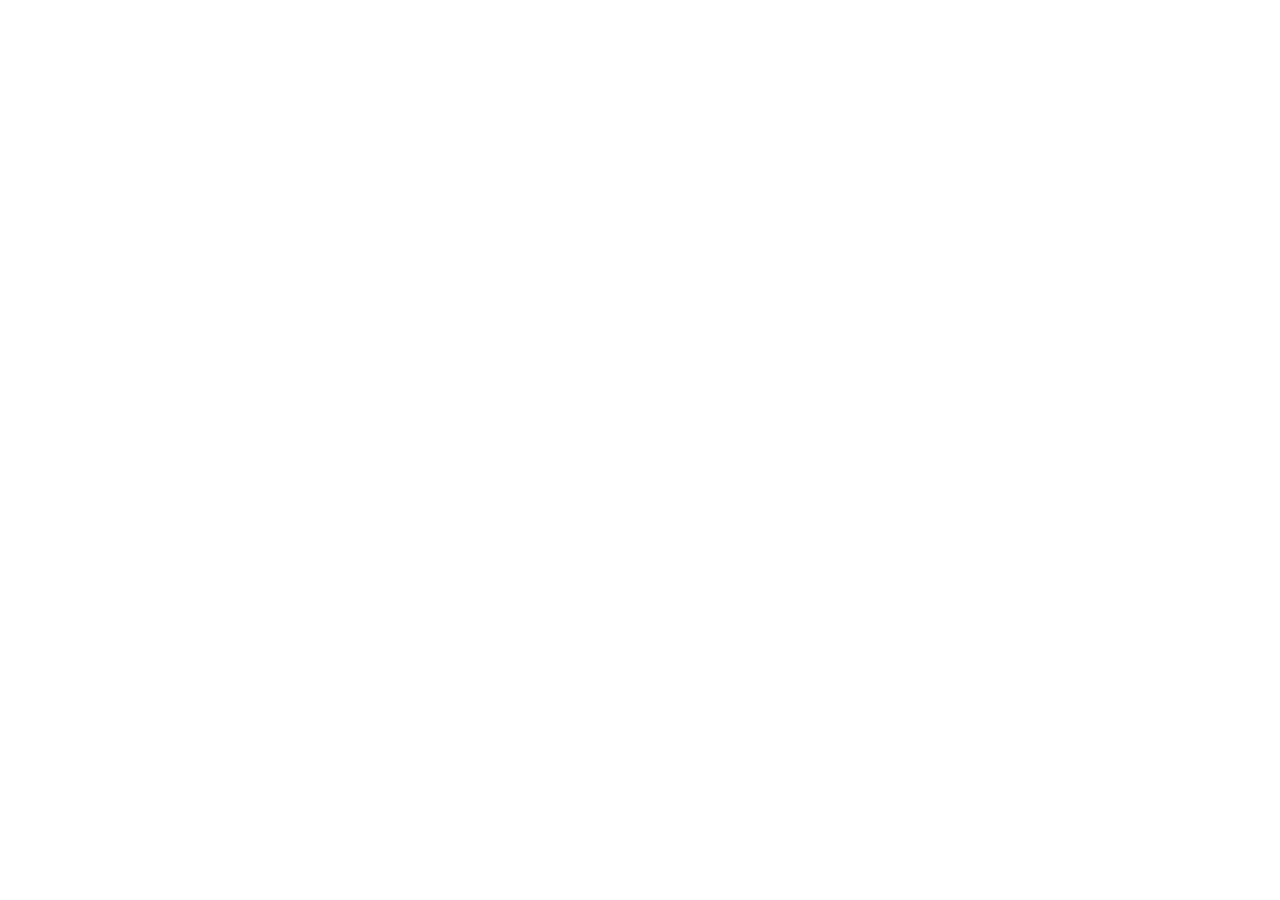
==== 03-css/01-books.html @ f9686746 "03 added" ====
<!doctype html>
<html lang="en">
  <head>
    <meta charset="UTF-8" />
    <meta name="viewport" content="width=device-width, initial-scale=1.0" />
    <meta http-equiv="X-UA-Compatible" content="ie=edge" />
    <title>CSS Exercise 01 - Books</title>
    <link rel="stylesheet" href="styles.css" />
  </head>
  <body>
    <!-- Start with the code from the HTML folder.
      - Make sure to fix any issues in your HTML code.
      - Add classes to style the elements on the page. -->
  </body>
</html>
---- 03-css/styles.css ----
/* Add your CSS code here  */
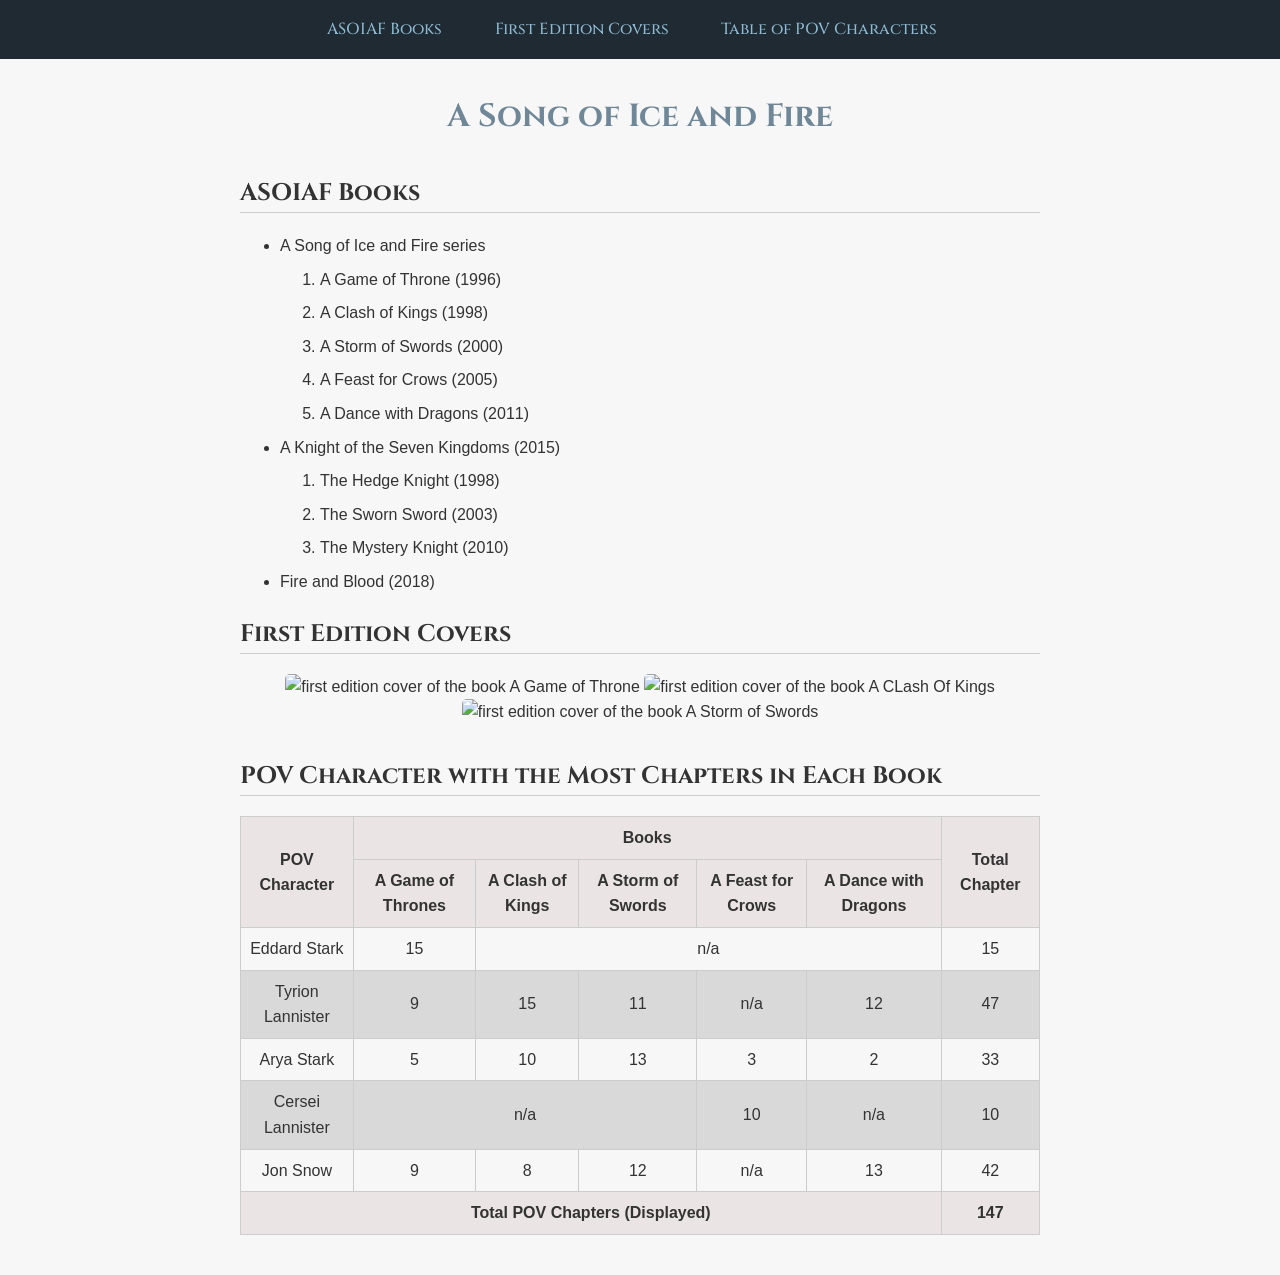
==== commit ff658c89: "03 - books part 1 & 2 complete" ====
--- a/03-css/01-books.html
+++ b/03-css/01-books.html
@@ -5,11 +5,149 @@
     <meta name="viewport" content="width=device-width, initial-scale=1.0" />
     <meta http-equiv="X-UA-Compatible" content="ie=edge" />
     <title>CSS Exercise 01 - Books</title>
+    <link
+      href="https://fonts.googleapis.com/css2?family=Cinzel:wght@400;600&display=swap"
+      rel="stylesheet"
+    />
     <link rel="stylesheet" href="styles.css" />
   </head>
   <body>
-    <!-- Start with the code from the HTML folder.
-      - Make sure to fix any issues in your HTML code.
-      - Add classes to style the elements on the page. -->
+    <header>
+      <nav class="nav">
+        <ul class="nav-list">
+          <li class="nav-item">
+            <a class="nav-link font-cinzel" href="#books">ASOIAF Books</a>
+          </li>
+          <li class="nav-item">
+            <a class="nav-link font-cinzel" href="#covers"
+              >First Edition Covers</a
+            >
+          </li>
+          <li class="nav-item">
+            <a class="nav-link font-cinzel" href="#table"
+              >Table of POV Characters</a
+            >
+          </li>
+        </ul>
+      </nav>
+    </header>
+    <main class="books-container">
+      <h1 class="main-heading font-cinzel">A Song of Ice and Fire</h1>
+      <section id="books" class="section">
+        <h2 class="h2 font-cinzel">ASOIAF Books</h2>
+        <ul class="books-list">
+          <li>A Song of Ice and Fire series</li>
+          <ol>
+            <li>A Game of Throne (1996)</li>
+            <li>A Clash of Kings (1998)</li>
+            <li>A Storm of Swords (2000)</li>
+            <li>A Feast for Crows (2005)</li>
+            <li>A Dance with Dragons (2011)</li>
+          </ol>
+          <li>A Knight of the Seven Kingdoms (2015)</li>
+          <ol>
+            <li>The Hedge Knight (1998)</li>
+            <li>The Sworn Sword (2003)</li>
+            <li>The Mystery Knight (2010)</li>
+          </ol>
+          <li>Fire and Blood (2018)</li>
+        </ul>
+      </section>
+      <section id="covers" class="covers-section">
+        <h2 class="h2 font-cinzel">First Edition Covers</h2>
+        <div class="images-container">
+          <img
+            class="book-image"
+            src="https://upload.wikimedia.org/wikipedia/en/9/93/AGameOfThrones.jpg"
+            alt="first edition cover of the book A Game of Throne"
+            width="190"
+            height="300"
+          />
+          <img
+            class="book-image"
+            src="https://upload.wikimedia.org/wikipedia/en/3/39/AClashOfKings.jpg"
+            alt="first edition cover of the book A CLash Of Kings"
+            width="190"
+            height="300"
+          />
+          <img
+            class="book-image"
+            src="https://upload.wikimedia.org/wikipedia/en/2/24/AStormOfSwords.jpg"
+            alt="first edition cover of the book A Storm of Swords"
+            width="190"
+            height="300"
+          />
+        </div>
+      </section>
+      <section id="povs" class="section">
+        <h2 class="h2 font-cinzel">
+          POV Character with the Most Chapters in Each Book
+        </h2>
+        <table class="table">
+          <thead>
+            <tr>
+              <th class="table-heading" rowspan="2">POV Character</th>
+              <th class="table-heading" colspan="5">Books</th>
+              <th class="table-heading" rowspan="2">Total Chapter</th>
+            </tr>
+            <tr>
+              <th class="table-heading">A Game of Thrones</th>
+              <th class="table-heading">A Clash of Kings</th>
+              <th class="table-heading">A Storm of Swords</th>
+              <th class="table-heading">A Feast for Crows</th>
+              <th class="table-heading">A Dance with Dragons</th>
+            </tr>
+          </thead>
+          <body>
+            <tr>
+              <td>Eddard Stark</td>
+              <td>15</td>
+              <td colspan="4">n/a</td>
+              <td>15</td>
+            </tr>
+            <tr>
+              <td>Tyrion Lannister</td>
+              <td>9</td>
+              <td>15</td>
+              <td>11</td>
+              <td>n/a</td>
+              <td>12</td>
+              <td>47</td>
+            </tr>
+            <tr>
+              <td>Arya Stark</td>
+              <td>5</td>
+              <td>10</td>
+              <td>13</td>
+              <td>3</td>
+              <td>2</td>
+              <td>33</td>
+            </tr>
+            <tr>
+              <td>Cersei Lannister</td>
+              <td colspan="3">n/a</td>
+              <td>10</td>
+              <td>n/a</td>
+              <td>10</td>
+            </tr>
+            <tr>
+              <td>Jon Snow</td>
+              <td>9</td>
+              <td>8</td>
+              <td>12</td>
+              <td>n/a</td>
+              <td>13</td>
+              <td>42</td>
+            </tr>
+          </body>
+          <tfoot class="table-footer">
+            <tr>
+              <td colspan="6">Total POV Chapters (Displayed)</td>
+              <td>147</td>
+            </tr>
+          </tfoot>
+        </table>
+      </section>
+    </main>
   </body>
 </html>
--- a/03-css/styles.css
+++ b/03-css/styles.css
@@ -1 +1,126 @@
 /* Add your CSS code here  */
+:root {
+  --background-color: #f7f7f7;
+  --text-color: #333333;
+  --ice-blue-juvie: #8fbcd4;
+  --gothic-gray-blue: #6f8796;
+  --dark-slate-infinity: #1f2a33;
+  --gray-border: #cccccc;
+  --table-emphasis-background: #ebe4e4;
+  --table-background: #dad9d9;
+}
+
+body {
+  font-family: Arial, sans-serif;
+  margin: 0;
+  background-color: var(--background-color);
+  color: var(--text-color);
+  line-height: 1.6;
+}
+
+/* navigation styles */
+.nav {
+  background-color: var(--dark-slate-infinity);
+}
+
+.nav-list {
+  margin: 0;
+  padding: 1rem;
+  padding-left: 0;
+  text-align: center;
+  list-style: none;
+}
+
+.nav-item {
+  display: inline-block;
+  margin: 0 1rem;
+}
+
+.nav-link {
+  padding: 0.3rem 0.5rem;
+  border-radius: 4px;
+  text-decoration: none;
+  font-weight: 500;
+  color: var(--ice-blue-juvie);
+  transition:
+    background 0.2s,
+    color 0.2s;
+}
+
+.nav-link:hover {
+  background-color: var(--ice-blue-juvie);
+  color: var(--dark-slate-infinity);
+}
+
+/* main area styles */
+.books-container {
+  max-width: 800px;
+  margin: 0 auto;
+  margin-bottom: 40px;
+  padding: 0 1rem;
+}
+.main-heading {
+  margin: 2rem;
+  text-align: center;
+  color: var(--gothic-gray-blue);
+}
+
+.font-cinzel {
+  font-family: "Cinzel";
+}
+
+/* section styles */
+
+.section {
+  margin-top: 2rem;
+}
+
+.h2 {
+  border-bottom: 1px solid var(--gray-border);
+}
+
+/* book lists styles */
+.books-list li {
+  margin-bottom: 0.5rem;
+}
+
+.books-list li > ol {
+  margin-top: 0.4rem;
+}
+
+.images-container {
+  text-align: center;
+}
+
+.book-image {
+  border-radius: 5px;
+  transition: transform 0.2s ease;
+}
+
+.book-image:hover {
+  transform: scale(1.1);
+}
+
+/* table styles */
+.table {
+  border-collapse: collapse;
+}
+.table th,
+.table td {
+  border: 1px solid var(--gray-border);
+  padding: 0.5rem;
+  text-align: center;
+}
+
+.table tr:nth-child(even) {
+  background-color: var(--table-background);
+}
+
+.table-heading {
+  background-color: var(--table-emphasis-background);
+}
+
+.table-footer {
+  font-weight: bold;
+  background-color: var(--table-emphasis-background);
+}
